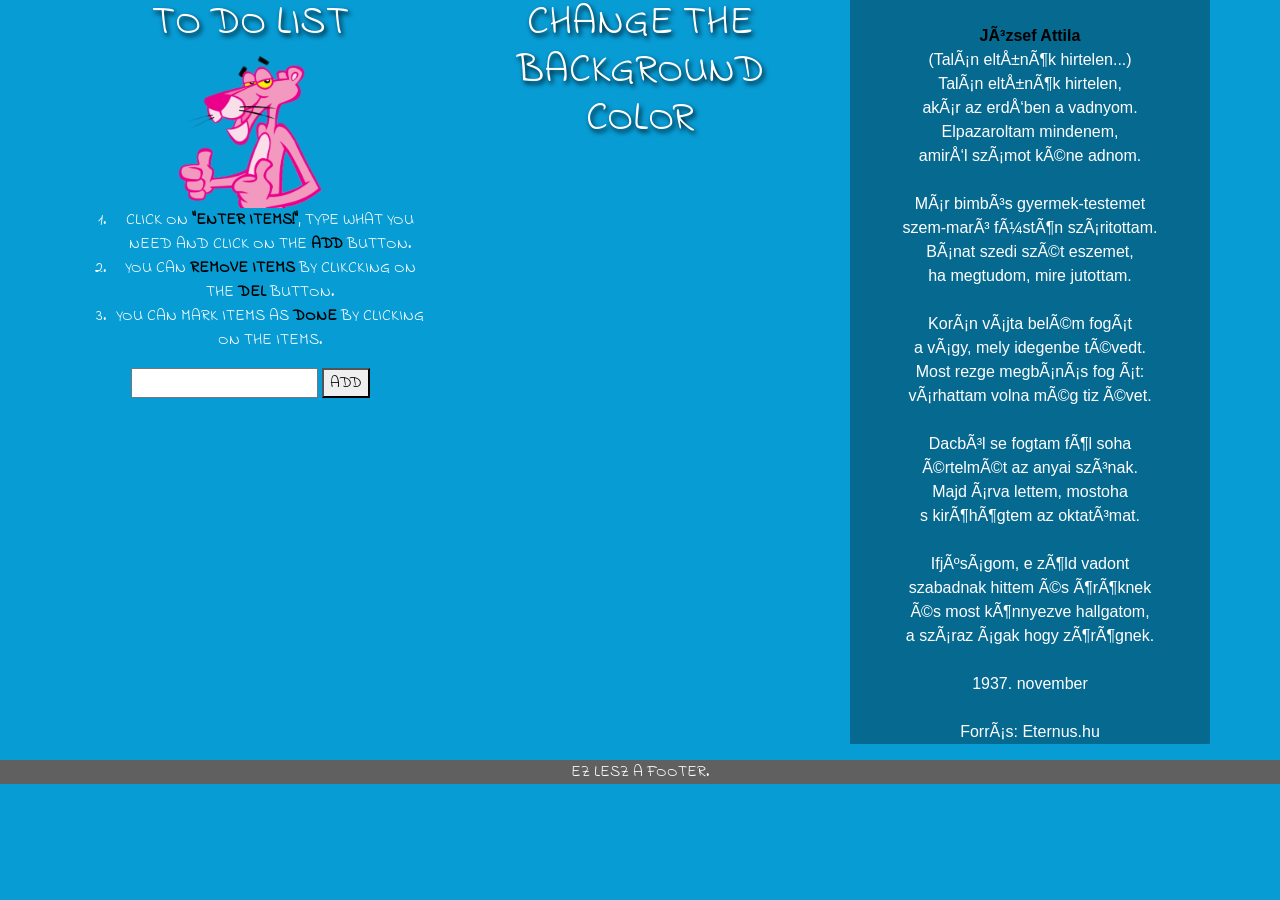
==== index.html @ 5dcd4b67 "pushit" ====
<!DOCTYPE html>
<html>
<head>
	<title>ToDoToDoToDo</title>
	
	<link href="https://fonts.googleapis.com/css?family=Indie+Flower" rel="stylesheet">
	<link rel="stylesheet" href="https://stackpath.bootstrapcdn.com/bootstrap/4.2.1/css/bootstrap.min.css" integrity="sha384-GJzZqFGwb1QTTN6wy59ffF1BuGJpLSa9DkKMp0DgiMDm4iYMj70gZWKYbI706tWS" crossorigin="anonymous">
	<link rel="stylesheet" type="text/css" href="style.css">
</head>
<body>
	<div class="container">
		  <div class="row">
		    <div class="col-sm-12 col-md-6 col-lg-4">
			 	<h1>To Do list</h1>
			 	<img class = "pink" src="pinkpanther.png">
			 	
			 	<ol>
			 		<li>Click on <strong>"Enter items!"</strong>, type what you need and click on the <strong>Add </strong>button.</li>
					<li>You can <strong>remove items</strong> by clikcking on the <strong>Del</strong> button.</li>
					<li>You can mark items as <strong>done</strong> by clicking on the items.</li>
			 	</ol>
				</br>
			 	<p class = "inpupfield">
			 	<input id = "adat" type="text" name="userinput" palceholder= "what need to do">
			 	<button id = "add">ADD</button>
			 	</p>
			 	<ul id = "list" class = "lista">	
			 	</ul>
			</div>
		    <div class="col-sm-12  col-md-6 col-lg-4">
		      <h1>Change the background color</h1>
		    </div>
		    <div class="col-sm-12  col-md-6 col-lg-4">
		     	<p class = "vers">
		     		<strong>József Attila</strong>
						(Talán eltűnök hirtelen...)
						Talán eltűnök hirtelen,
						akár az erdőben a vadnyom.
						Elpazaroltam mindenem,
						amiről számot kéne adnom.

						Már bimbós gyermek-testemet
						szem-maró füstön száritottam.
						Bánat szedi szét eszemet,
						ha megtudom, mire jutottam.

						Korán vájta belém fogát
						a vágy, mely idegenbe tévedt.
						Most rezge megbánás fog át: 
						várhattam volna még tiz évet.

						Dacból se fogtam föl soha
						értelmét az anyai szónak.
						Majd árva lettem, mostoha
						s kiröhögtem az oktatómat.

						Ifjúságom, e zöld vadont
						szabadnak hittem és öröknek
						és most könnyezve hallgatom,
						a száraz ágak hogy zörögnek.

						1937. november

						Forrás: Eternus.hu
		     	</p>
		    </div>
	  </div>
	</div>

	<footer>
		<p>
			Ez lesz a footer.
		</p>

	<script type="text/javascript" src="script.js"></script>
 	<script src="https://code.jquery.com/jquery-3.3.1.slim.min.js" integrity="sha384-q8i/X+965DzO0rT7abK41JStQIAqVgRVzpbzo5smXKp4YfRvH+8abtTE1Pi6jizo" crossorigin="anonymous"></script>
	<script src="https://cdnjs.cloudflare.com/ajax/libs/popper.js/1.14.6/umd/popper.min.js" integrity="sha384-wHAiFfRlMFy6i5SRaxvfOCifBUQy1xHdJ/yoi7FRNXMRBu5WHdZYu1hA6ZOblgut" crossorigin="anonymous"></script>
	<script src="https://stackpath.bootstrapcdn.com/bootstrap/4.2.1/js/bootstrap.min.js" integrity="sha384-B0UglyR+jN6CkvvICOB2joaf5I4l3gm9GU6Hc1og6Ls7i6U/mkkaduKaBhlAXv9k" crossorigin="anonymous"></script>
	</footer>
 	

</body>
</html>
---- style.css ----
body{
	background-color: #089CD5;
	color: #FFFFFF;
	font-family: 'Indie Flower', cursive;
	text-align: center;
	text-transform: uppercase;
}
.container{
 	padding: 0px;

}
.pink{
	background-color: #089CD5;
	display: block;
 	margin-left: auto;
  	margin-right: auto;
  	width: 40%;
  	text-decoration: none;

}
ol{
	display: inline-block;
}
h1{
	text-shadow: 2px 3px 5px black;
}
ul.lista li{ 
	text-transform: capitalize;
	font-size: 20px;
	list-style-type: none;
	
 }


ul.lista li:hover{
	color: black;
	background-color: #62D4FF;
}

strong{
	color: black;
}

.listItem {
  cursor: pointer;
  background: #045D7F;
  color: #fff;
  text-align: center;
  padding: 8px 5px;
  font-weight: bold;
  margin-bottom: 2px;
  border-radius: 5px;
}

.delete {
   display:none;
}

.listItem:nth-child(even) {
  background: #066D94;
}
.done {
  background-color: #ccc;
  text-decoration: line-through;
}

.done:nth-child(even) {
  background: #ccc;
  text-decoration: line-through;
}


.deleteBtn{
	position: absolute;
  	right: 20px;
}

footer p{
	background-color: #606060;
	color: white;
	margin: 0px;

}

p.vers{
	background-color: rgba(4, 57, 77, 0.5);
	text-transform: none;
	font-family: sans-serif;
	white-space: pre-line;
}
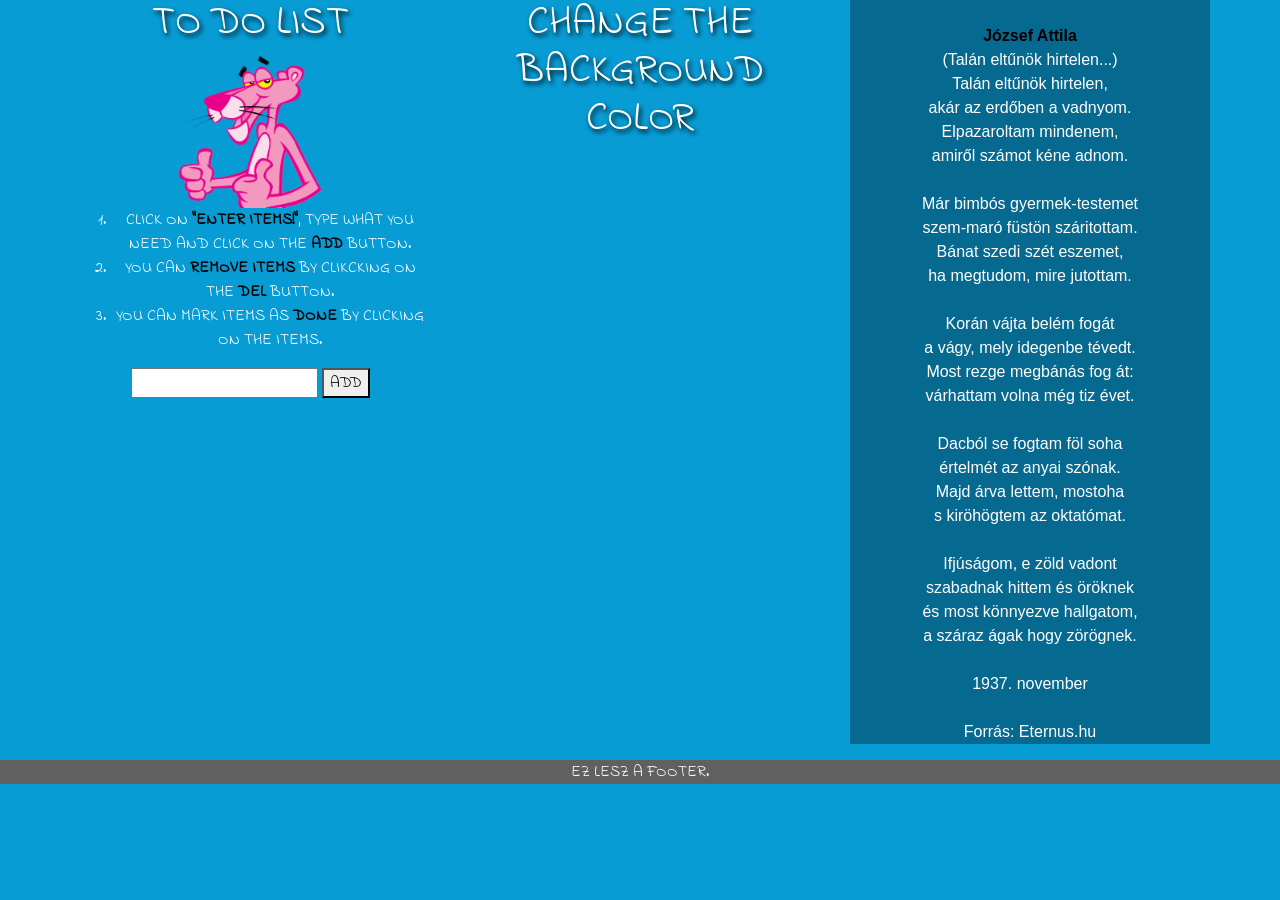
==== commit eec1f1d4: "up" ====
--- a/index.html
+++ b/index.html
@@ -6,11 +6,13 @@
 	<link href="https://fonts.googleapis.com/css?family=Indie+Flower" rel="stylesheet">
 	<link rel="stylesheet" href="https://stackpath.bootstrapcdn.com/bootstrap/4.2.1/css/bootstrap.min.css" integrity="sha384-GJzZqFGwb1QTTN6wy59ffF1BuGJpLSa9DkKMp0DgiMDm4iYMj70gZWKYbI706tWS" crossorigin="anonymous">
 	<link rel="stylesheet" type="text/css" href="style.css">
+	<meta name="viewport" content="width=device-width, initial-scale=1, shrink-to-fit=no"> 
+	<meta charset="utf-8">
 </head>
 <body>
 	<div class="container">
 		  <div class="row">
-		    <div class="col-sm-12 col-md-6 col-lg-4">
+		    <div class="col-md-12 col-lg-4">
 			 	<h1>To Do list</h1>
 			 	<img class = "pink" src="pinkpanther.png">
 			 	
@@ -27,10 +29,10 @@
 			 	<ul id = "list" class = "lista">	
 			 	</ul>
 			</div>
-		    <div class="col-sm-12  col-md-6 col-lg-4">
+		    <div class="col-md-12 col-lg-4">
 		      <h1>Change the background color</h1>
 		    </div>
-		    <div class="col-sm-12  col-md-6 col-lg-4">
+		    <div class="col-md-12 col-lg-4">
 		     	<p class = "vers">
 		     		<strong>József Attila</strong>
 						(Talán eltűnök hirtelen...)
--- a/style.css
+++ b/style.css
@@ -7,7 +7,11 @@
 }
 .container{
  	padding: 0px;
+ 	display: flex;
 
+}
+.row{
+	padding: 0px;
 }
 .pink{
 	background-color: #089CD5;
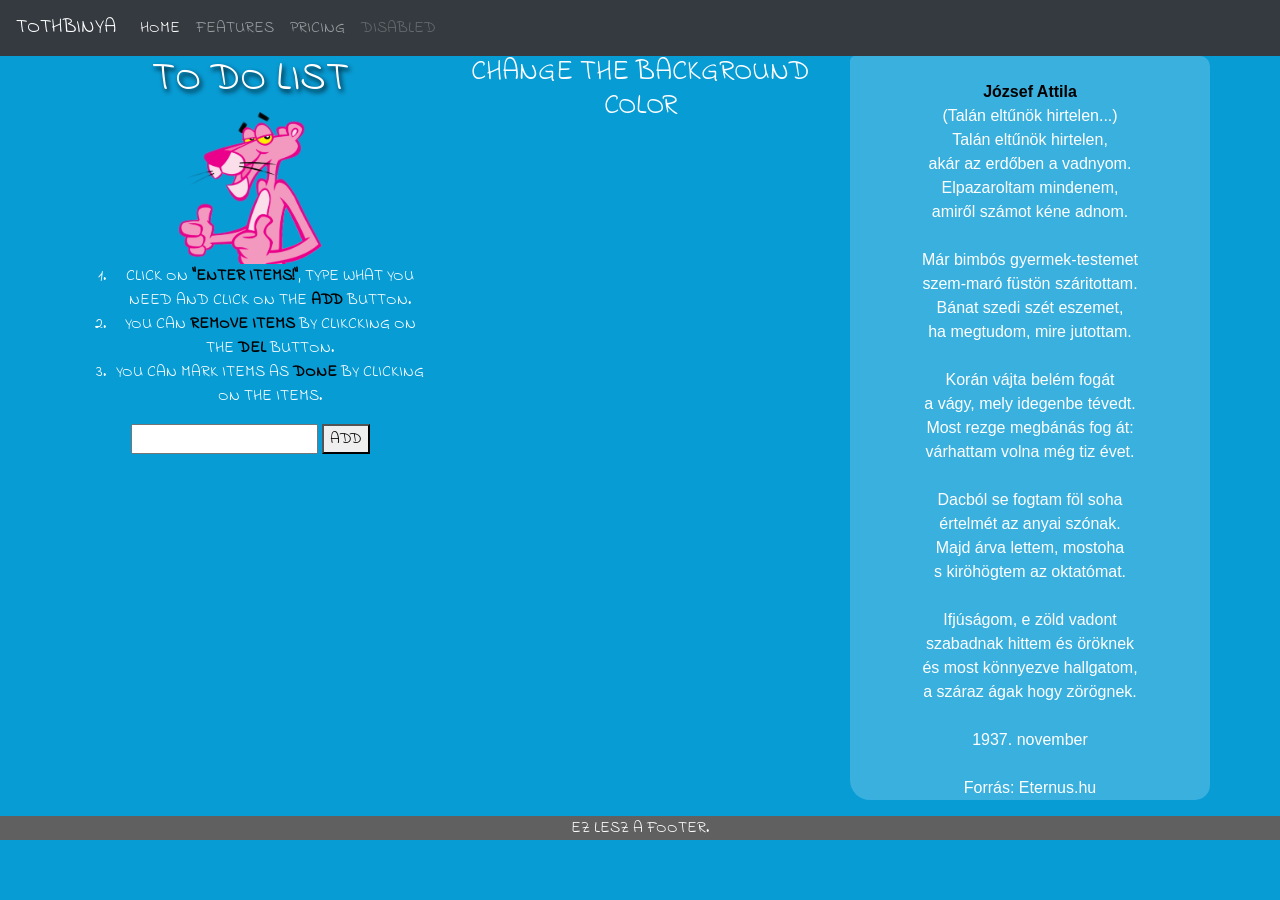
==== commit 71926512: "up" ====
--- a/index.html
+++ b/index.html
@@ -10,6 +10,28 @@
 	<meta charset="utf-8">
 </head>
 <body>
+	<nav class="navbar navbar-expand-lg navbar-dark bg-dark">
+	  <a class="navbar-brand" href="#">tothbinya</a>
+	  <button class="navbar-toggler" type="button" data-toggle="collapse" data-target="#navbarNav" aria-controls="navbarNav" aria-expanded="false" aria-label="Toggle navigation">
+	    <span class="navbar-toggler-icon"></span>
+	  </button>
+	  <div class="collapse navbar-collapse" id="navbarNav">
+	    <ul class="navbar-nav">
+	      <li class="nav-item active">
+	        <a class="nav-link" href="#">Home <span class="sr-only">(current)</span></a>
+	      </li>
+	      <li class="nav-item">
+	        <a class="nav-link" href="#">Features</a>
+	      </li>
+	      <li class="nav-item">
+	        <a class="nav-link" href="#">Pricing</a>
+	      </li>
+	      <li class="nav-item">
+	        <a class="nav-link disabled" href="#" tabindex="-1" aria-disabled="true">Disabled</a>
+	      </li>
+	    </ul>
+	  </div>
+	</nav>
 	<div class="container">
 		  <div class="row">
 		    <div class="col-md-12 col-lg-4">
@@ -30,7 +52,7 @@
 			 	</ul>
 			</div>
 		    <div class="col-md-12 col-lg-4">
-		      <h1>Change the background color</h1>
+		      <h3>Change the background color</h3>
 		    </div>
 		    <div class="col-md-12 col-lg-4">
 		     	<p class = "vers">
--- a/style.css
+++ b/style.css
@@ -4,6 +4,7 @@
 	font-family: 'Indie Flower', cursive;
 	text-align: center;
 	text-transform: uppercase;
+	padding: 0px;
 }
 .container{
  	padding: 0px;
@@ -11,7 +12,7 @@
 
 }
 .row{
-	padding: 0px;
+
 }
 .pink{
 	background-color: #089CD5;
@@ -87,7 +88,8 @@
 }
 
 p.vers{
-	background-color: rgba(4, 57, 77, 0.5);
+	background-color: rgba(255, 255, 255, 0.2);
+	border-radius: 5px 10px 15px 20px;
 	text-transform: none;
 	font-family: sans-serif;
 	white-space: pre-line;
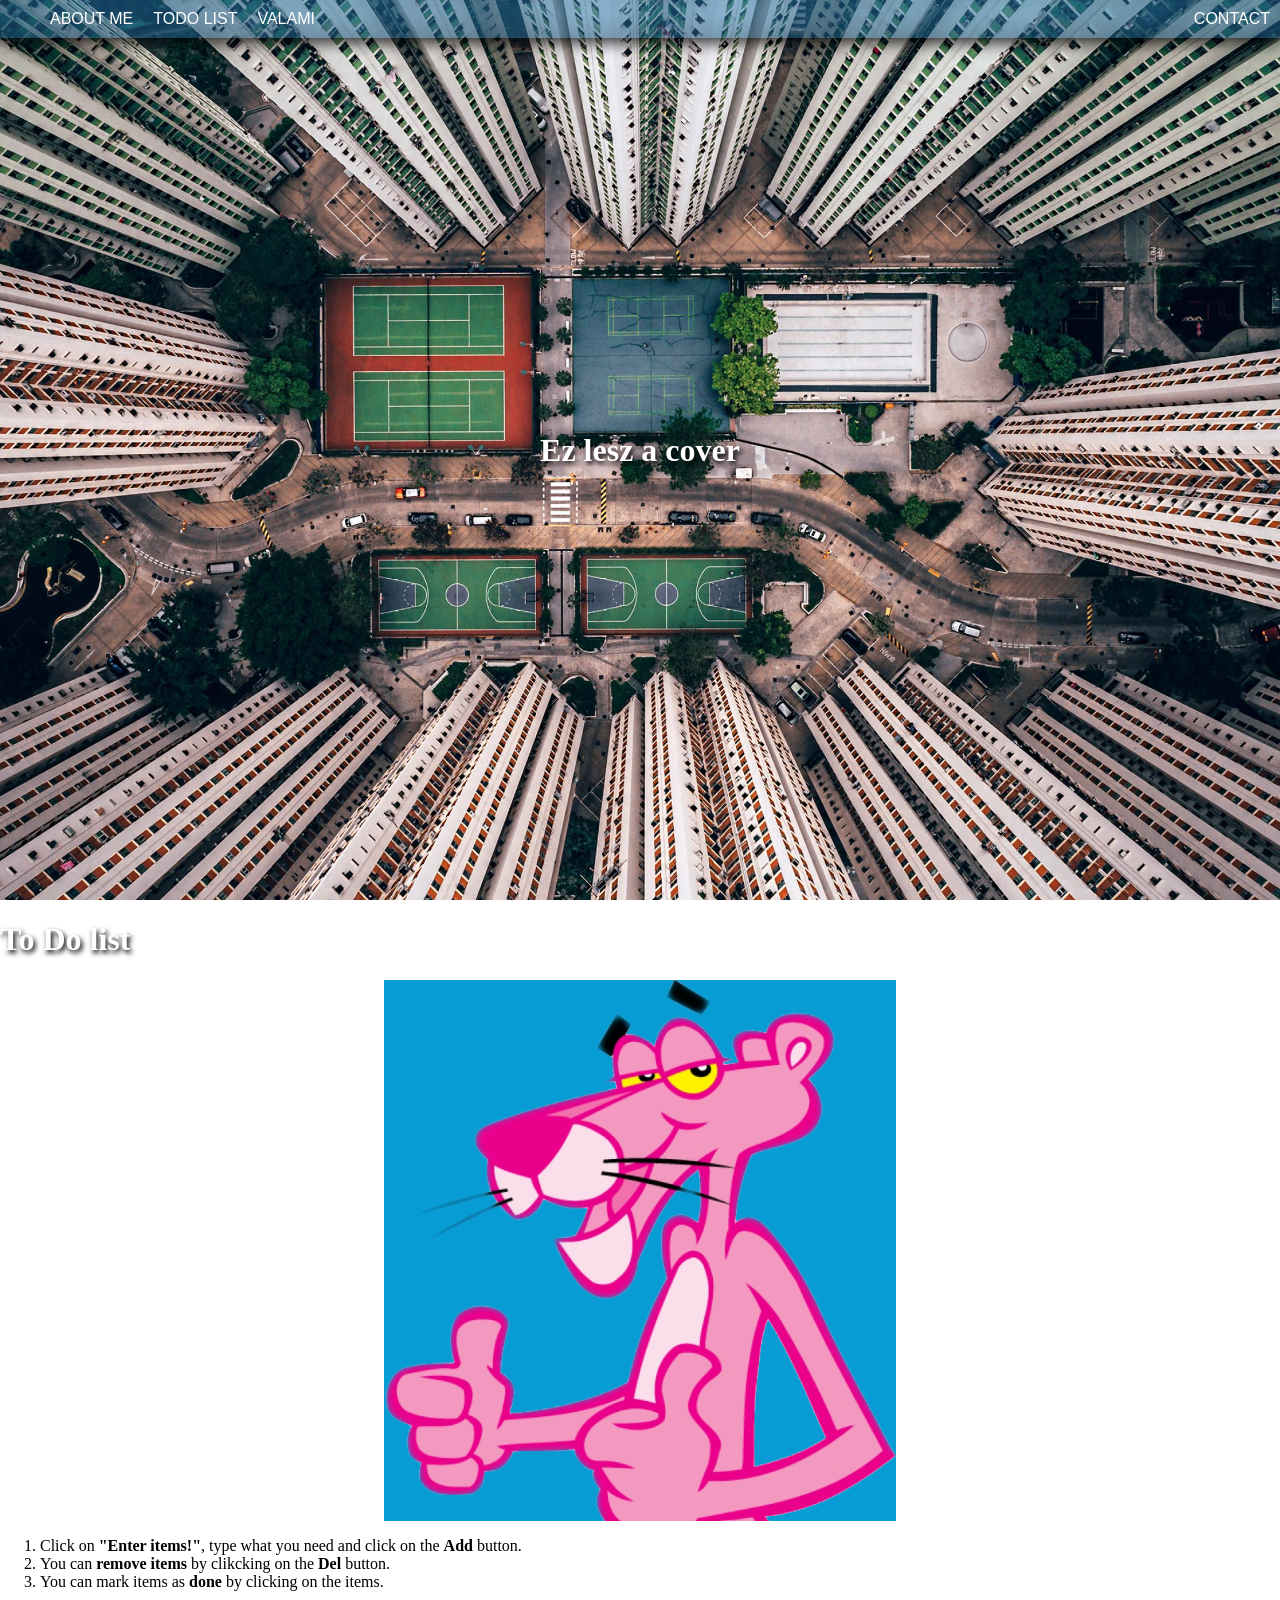
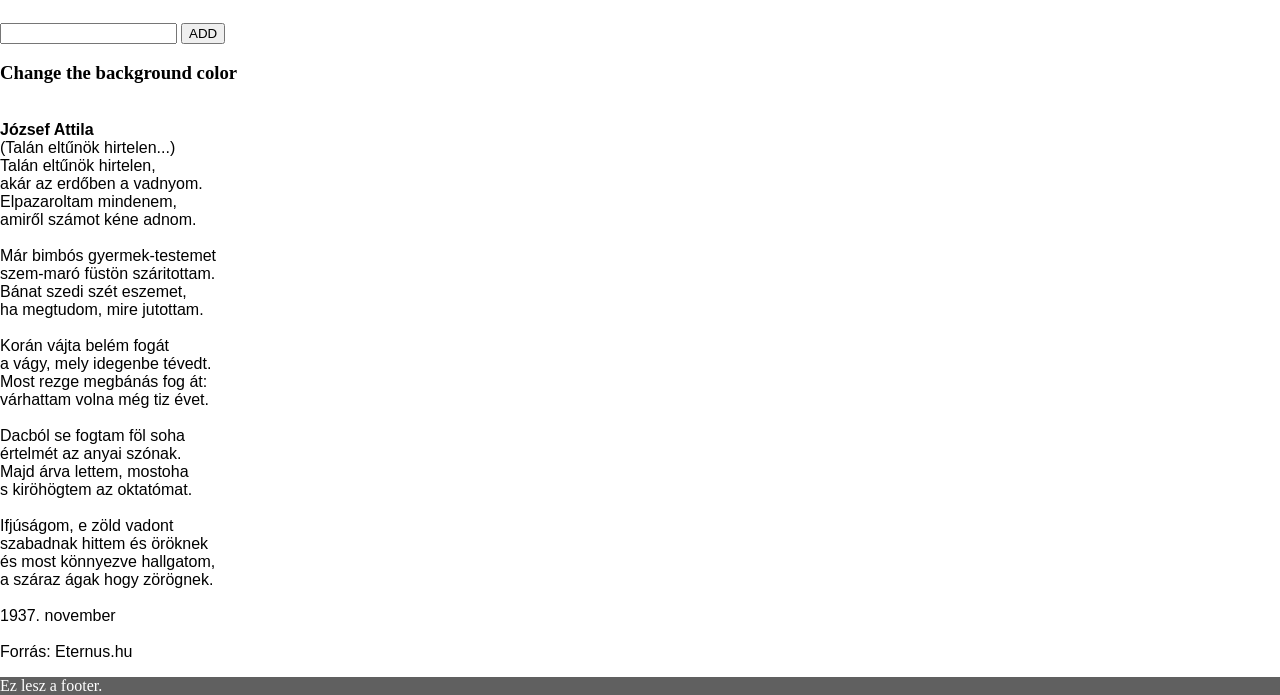
==== commit c992106b: "upup" ====
--- a/index.html
+++ b/index.html
@@ -4,36 +4,29 @@
 	<title>ToDoToDoToDo</title>
 	
 	<link href="https://fonts.googleapis.com/css?family=Indie+Flower" rel="stylesheet">
-	<link rel="stylesheet" href="https://stackpath.bootstrapcdn.com/bootstrap/4.2.1/css/bootstrap.min.css" integrity="sha384-GJzZqFGwb1QTTN6wy59ffF1BuGJpLSa9DkKMp0DgiMDm4iYMj70gZWKYbI706tWS" crossorigin="anonymous">
 	<link rel="stylesheet" type="text/css" href="style.css">
 	<meta name="viewport" content="width=device-width, initial-scale=1, shrink-to-fit=no"> 
 	<meta charset="utf-8">
 </head>
 <body>
-	<nav class="navbar navbar-expand-lg navbar-dark bg-dark">
-	  <a class="navbar-brand" href="#">tothbinya</a>
-	  <button class="navbar-toggler" type="button" data-toggle="collapse" data-target="#navbarNav" aria-controls="navbarNav" aria-expanded="false" aria-label="Toggle navigation">
-	    <span class="navbar-toggler-icon"></span>
-	  </button>
-	  <div class="collapse navbar-collapse" id="navbarNav">
-	    <ul class="navbar-nav">
-	      <li class="nav-item active">
-	        <a class="nav-link" href="#">Home <span class="sr-only">(current)</span></a>
-	      </li>
-	      <li class="nav-item">
-	        <a class="nav-link" href="#">Features</a>
-	      </li>
-	      <li class="nav-item">
-	        <a class="nav-link" href="#">Pricing</a>
-	      </li>
-	      <li class="nav-item">
-	        <a class="nav-link disabled" href="#" tabindex="-1" aria-disabled="true">Disabled</a>
-	      </li>
-	    </ul>
-	  </div>
-	</nav>
+	<div>
+		<div class="menu">
+			  <nav class="sticky">
+			  	 <ul class="main-nav ">
+			  	 	<li class="manuitems "><a href="">About me</a></li>
+			  	 	<li class="manuitems "><a href="">Todo list</a></li>
+			  	 	<li class="manuitems "><a href="">Valami</a></li>
+			  	 	<li class="manuitems push"><a href="">Contact</a></li>
+			  	 </ul>
+			  </nav>
+		</div>	  
 	<div class="container">
-		  <div class="row">
+			<h1>Ez lesz a cover</h1>
+
+	</div>
+
+	<div>
+		<div class="row">
 		    <div class="col-md-12 col-lg-4">
 			 	<h1>To Do list</h1>
 			 	<img class = "pink" src="pinkpanther.png">
--- a/style.css
+++ b/style.css
@@ -1,14 +1,61 @@
 body{
-	background-color: #089CD5;
-	color: #FFFFFF;
-	font-family: 'Indie Flower', cursive;
-	text-align: center;
+	margin: 0px;
+
+	
+}
+
+/*Nav*/
+.main-nav{
+	display: flex;
+	background-color: rgba(40, 116, 166, 0.5); 
+	-webkit-box-shadow:rgba(0,0,0,0.8) 0px 5px 15px, inset rgba(0,0,0,0.15) 0px -10px 20px;
+    -moz-box-shadow:rgba(0,0,0,0.8) 0px 5px 15px, inset rgba(0,0,0,0.15) 0px -10px 20px;
+    -o-box-shadow:rgba(0,0,0,0.8) 0px 5px 15px, inset rgba(0,0,0,0.15) 0px -10px 20px;
+    box-shadow:rgba(0,0,0,0.8) 0px 5px 15px, inset rgba(0,0,0,0.15) 0px -10px 20px;
+    margin: 0px;
+}
+@media only screen and (max-width: 600px){
+    .main-nav {
+        font-size: 0.7em;
+        padding: 0;
+    }
+
+} 
+.main-nav > li {
+	list-style-type: none;
+	padding: 10px;
+}
+.main-nav > li > a{
+	color: white;
+	text-decoration: none;
+	font-family: arial;
 	text-transform: uppercase;
-	padding: 0px;
 }
+.main-nav > li > a:hover{
+	color: yellow;
+	text-shadow:rgba(0,0,0,0.8) 2px 2px 5px;
+}
+.push{
+	margin-left: auto;
+}
+.sticky{
+	position: fixed;
+	top: 0;
+	width: 100%;
+}
+.cover{
+	 
+
+}
+
 .container{
- 	padding: 0px;
- 	display: flex;
+	display: flex;
+	justify-content: center;
+	align-items: center;
+	height: 100vh;
+	background-image: url("background.jpg");
+	background-position: center;
+	background-size: cover;
 
 }
 .row{
@@ -27,6 +74,7 @@
 	display: inline-block;
 }
 h1{
+	color: white;
 	text-shadow: 2px 3px 5px black;
 }
 ul.lista li{ 
@@ -40,6 +88,7 @@
 ul.lista li:hover{
 	color: black;
 	background-color: #62D4FF;
+
 }
 
 strong{
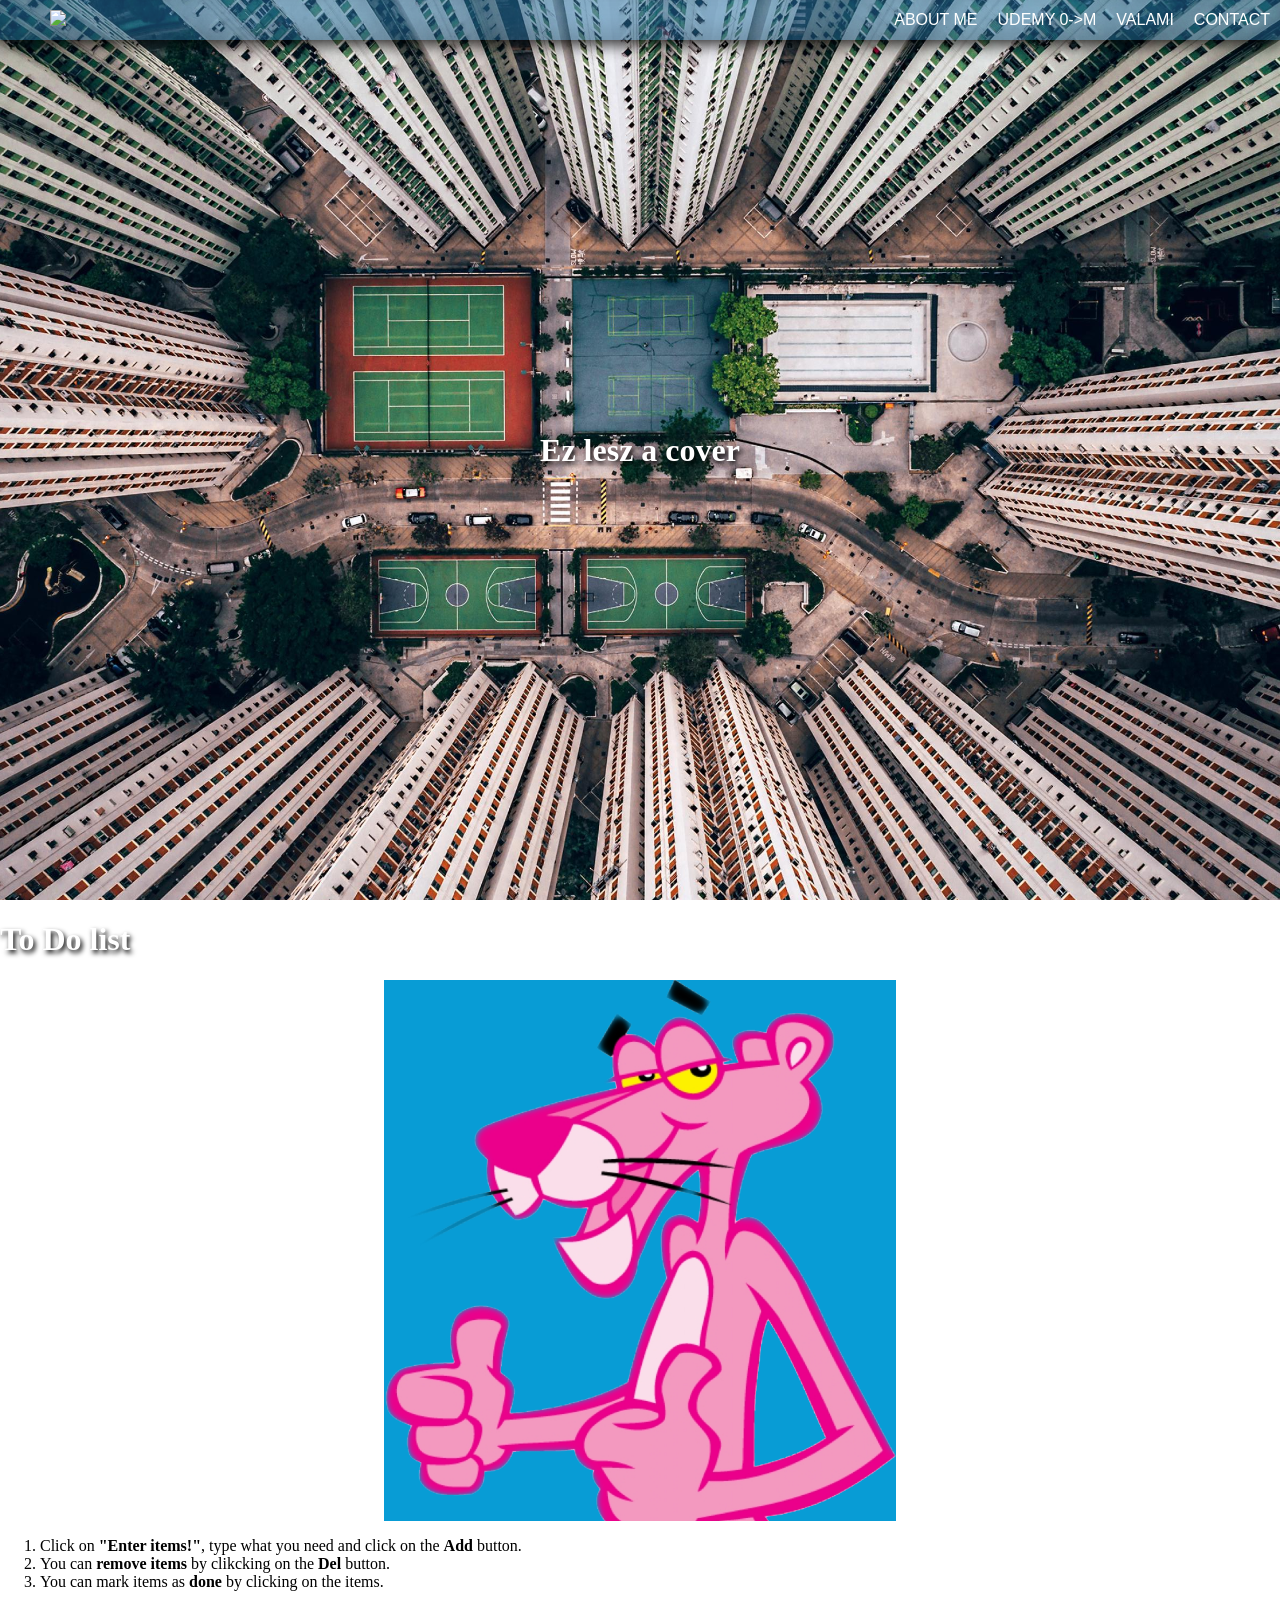
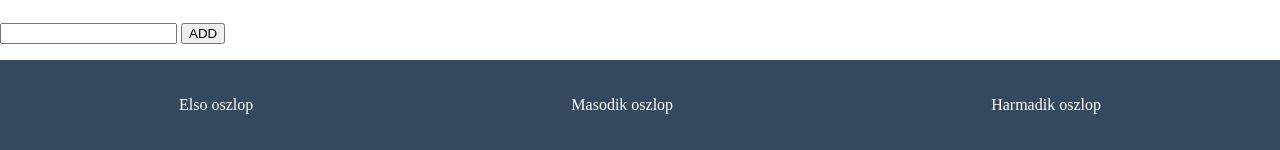
==== commit 4b27eb2f: "up" ====
--- a/index.html
+++ b/index.html
@@ -1,7 +1,7 @@
 <!DOCTYPE html>
 <html>
 <head>
-	<title>ToDoToDoToDo</title>
+	<title>tothbinya.github</title>
 	
 	<link href="https://fonts.googleapis.com/css?family=Indie+Flower" rel="stylesheet">
 	<link rel="stylesheet" type="text/css" href="style.css">
@@ -13,10 +13,12 @@
 		<div class="menu">
 			  <nav class="sticky">
 			  	 <ul class="main-nav ">
-			  	 	<li class="manuitems "><a href="">About me</a></li>
-			  	 	<li class="manuitems "><a href="">Todo list</a></li>
+			  	 	<a href="index.html"><img class="mainlogo" src="tblogo.png" height="30px"></a>
+			  	 	<li class="manuitems push"><a href="">About me</a></li>
+			  	 	<li class="dropmenu1 "><a href="">Udemy 0->M</a></li>
+
 			  	 	<li class="manuitems "><a href="">Valami</a></li>
-			  	 	<li class="manuitems push"><a href="">Contact</a></li>
+			  	 	<li class="manuitems "><a href="">Contact</a></li>
 			  	 </ul>
 			  </nav>
 		</div>	  
@@ -45,56 +47,24 @@
 			 	</ul>
 			</div>
 		    <div class="col-md-12 col-lg-4">
-		      <h3>Change the background color</h3>
 		    </div>
 		    <div class="col-md-12 col-lg-4">
-		     	<p class = "vers">
-		     		<strong>József Attila</strong>
-						(Talán eltűnök hirtelen...)
-						Talán eltűnök hirtelen,
-						akár az erdőben a vadnyom.
-						Elpazaroltam mindenem,
-						amiről számot kéne adnom.
-
-						Már bimbós gyermek-testemet
-						szem-maró füstön száritottam.
-						Bánat szedi szét eszemet,
-						ha megtudom, mire jutottam.
-
-						Korán vájta belém fogát
-						a vágy, mely idegenbe tévedt.
-						Most rezge megbánás fog át: 
-						várhattam volna még tiz évet.
-
-						Dacból se fogtam föl soha
-						értelmét az anyai szónak.
-						Majd árva lettem, mostoha
-						s kiröhögtem az oktatómat.
-
-						Ifjúságom, e zöld vadont
-						szabadnak hittem és öröknek
-						és most könnyezve hallgatom,
-						a száraz ágak hogy zörögnek.
-
-						1937. november
-
-						Forrás: Eternus.hu
-		     	</p>
 		    </div>
 	  </div>
 	</div>
 
 	<footer>
-		<p>
-			Ez lesz a footer.
-		</p>
-
-	<script type="text/javascript" src="script.js"></script>
- 	<script src="https://code.jquery.com/jquery-3.3.1.slim.min.js" integrity="sha384-q8i/X+965DzO0rT7abK41JStQIAqVgRVzpbzo5smXKp4YfRvH+8abtTE1Pi6jizo" crossorigin="anonymous"></script>
-	<script src="https://cdnjs.cloudflare.com/ajax/libs/popper.js/1.14.6/umd/popper.min.js" integrity="sha384-wHAiFfRlMFy6i5SRaxvfOCifBUQy1xHdJ/yoi7FRNXMRBu5WHdZYu1hA6ZOblgut" crossorigin="anonymous"></script>
-	<script src="https://stackpath.bootstrapcdn.com/bootstrap/4.2.1/js/bootstrap.min.js" integrity="sha384-B0UglyR+jN6CkvvICOB2joaf5I4l3gm9GU6Hc1og6Ls7i6U/mkkaduKaBhlAXv9k" crossorigin="anonymous"></script>
+		<div class="footer_sidebar1">
+			<p>Elso oszlop</p>
+		</div>
+		<div class="footer_sidebar2">
+			<p>Masodik oszlop</p>
+		</div>
+		<div class="footer_sidebar3">
+			<p>Harmadik oszlop</p>
+		</div>
+		
 	</footer>
  	
-
 </body>
 </html>
--- a/style.css
+++ b/style.css
@@ -13,6 +13,7 @@
     -o-box-shadow:rgba(0,0,0,0.8) 0px 5px 15px, inset rgba(0,0,0,0.15) 0px -10px 20px;
     box-shadow:rgba(0,0,0,0.8) 0px 5px 15px, inset rgba(0,0,0,0.15) 0px -10px 20px;
     margin: 0px;
+    align-items: center;	
 }
 @media only screen and (max-width: 600px){
     .main-nav {
@@ -21,6 +22,9 @@
     }
 
 } 
+.mainlogo{
+	padding: 10px;
+}
 .main-nav > li {
 	list-style-type: none;
 	padding: 10px;
@@ -56,7 +60,6 @@
 	background-image: url("background.jpg");
 	background-position: center;
 	background-size: cover;
-
 }
 .row{
 
@@ -129,9 +132,9 @@
   	right: 20px;
 }
 
-footer p{
+footer{
 	background-color: #606060;
-	color: white;
+	
 	margin: 0px;
 
 }
@@ -142,4 +145,13 @@
 	text-transform: none;
 	font-family: sans-serif;
 	white-space: pre-line;
-}+}
+
+/*Footer*/
+footer{
+	display: flex;
+	justify-content: space-around;
+	background-color: rgba(52, 73, 94, 1);
+	color: white;
+	padding: 20px;
+}
